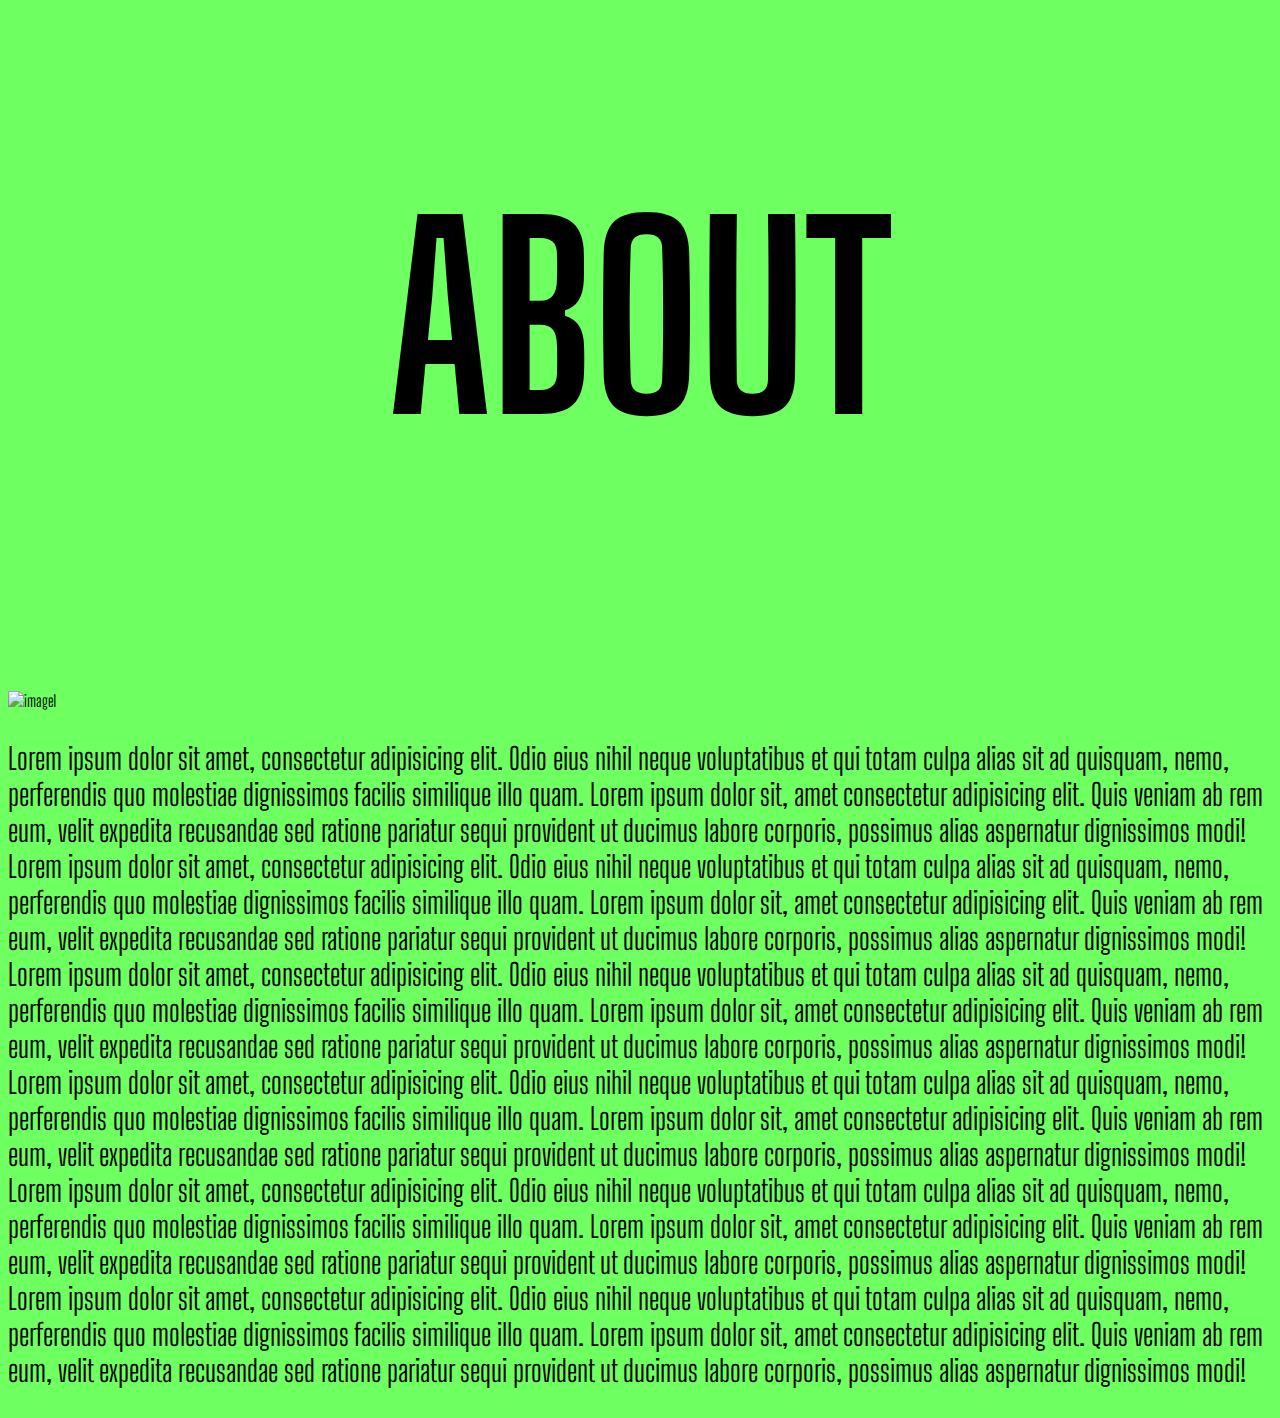
==== about/index.html @ 2d1e68e5 "fix" ====
<!DOCTYPE html>
<html lang="en">

<head>
    <meta charset="UTF-8">
    <meta name="viewport" content="width=device-width, initial-scale=1.0">
    <meta http-equiv="X-UA-Compatible" content="ie=edge">
    <title>Title tag</title>
    <meta name="description" content="Description goes here">

    <link href="https://fonts.googleapis.com/css2?family=Big+Shoulders+Display:wght@100;200;300;400;
500;600;700;800;900&family=Space+Mono&display=swap" rel="stylesheet">
    <link href="https://cdn.jsdelivr.net/npm/bootstrap@5.2.2/dist/css/bootstrap.min.css" rel="stylesheet"
        integrity="sha384-Zenh87qX5JnK2Jl0vWa8Ck2rdkQ2Bzep5IDxbcnCeuOxjzrPF/et3URy9Bv1WTRi" crossorigin="anonymous">

    <link rel="stylesheet" href="css/style.css">


</head>

<body>
     <h1>ABOUT</h1>  <br> <br><br>
      <img src="https://pbs.twimg.com/profile_images/1531794696820883456/7DpShd7F_400x400.jpg" alt="image1" class="img-fluid"> 
 <p><box>Lorem ipsum dolor sit amet, consectetur adipisicing elit. Odio eius nihil neque voluptatibus et qui totam culpa alias sit ad quisquam, nemo, perferendis quo molestiae dignissimos facilis similique illo quam. Lorem ipsum dolor sit, amet consectetur adipisicing elit. Quis veniam ab rem eum, velit expedita recusandae sed ratione pariatur sequi provident ut ducimus labore corporis, possimus alias aspernatur dignissimos modi! Lorem ipsum dolor sit amet, consectetur adipisicing elit. Odio eius nihil neque voluptatibus et qui totam culpa alias sit ad quisquam, nemo, perferendis quo molestiae dignissimos facilis similique illo quam. Lorem ipsum dolor sit, amet consectetur adipisicing elit. Quis veniam ab rem eum, velit expedita recusandae sed ratione pariatur sequi provident ut ducimus labore corporis, possimus alias aspernatur dignissimos modi! Lorem ipsum dolor sit amet, consectetur adipisicing elit. Odio eius nihil neque voluptatibus et qui totam culpa alias sit ad quisquam, nemo, perferendis quo molestiae dignissimos facilis similique illo quam. Lorem ipsum dolor sit, amet consectetur adipisicing elit. Quis veniam ab rem eum, velit expedita recusandae sed ratione pariatur sequi provident ut ducimus labore corporis, possimus alias aspernatur dignissimos modi! Lorem ipsum dolor sit amet, consectetur adipisicing elit. Odio eius nihil neque voluptatibus et qui totam culpa alias sit ad quisquam, nemo, perferendis quo molestiae dignissimos facilis similique illo quam. Lorem ipsum dolor sit, amet consectetur adipisicing elit. Quis veniam ab rem eum, velit expedita recusandae sed ratione pariatur sequi provident ut ducimus labore corporis, possimus alias aspernatur dignissimos modi! Lorem ipsum dolor sit amet, consectetur adipisicing elit. Odio eius nihil neque voluptatibus et qui totam culpa alias sit ad quisquam, nemo, perferendis quo molestiae dignissimos facilis similique illo quam. Lorem ipsum dolor sit, amet consectetur adipisicing elit. Quis veniam ab rem eum, velit expedita recusandae sed ratione pariatur sequi provident ut ducimus labore corporis, possimus alias aspernatur dignissimos modi! Lorem ipsum dolor sit amet, consectetur adipisicing elit. Odio eius nihil neque voluptatibus et qui totam culpa alias sit ad quisquam, nemo, perferendis quo molestiae dignissimos facilis similique illo quam. Lorem ipsum dolor sit, amet consectetur adipisicing elit. Quis veniam ab rem eum, velit expedita recusandae sed ratione pariatur sequi provident ut ducimus labore corporis, possimus alias aspernatur dignissimos modi!   </p> 

     
<script src="https://cdn.jsdelivr.net/npm/bootstrap@5.2.2/dist/js/bootstrap.bundle.min.js"
        integrity="sha384-OERcA2EqjJCMA+/3y+gxIOqMEjwtxJY7qPCqsdltbNJuaOe923+mo//f6V8Qbsw3"
        crossorigin="anonymous"></script>



</body>

</html>
---- about/css/style.css ----
body{
    background-color:#6EFF61;
    font-family: 'Big Shoulders Display', sans-serif;
}

h1{
    color:black;
    text-align:center;
    font-family: 'Big Shoulders Display';
    font-size:250px
}

a{
    color:black;
    text-decoration: none;
}

nav a{
    font-size:100px;
}

a{
    font-size:100px;
}

p{
    font-size:30px;
    float:inline-start;
}

img{
    float:left;
    width: 700px;
}
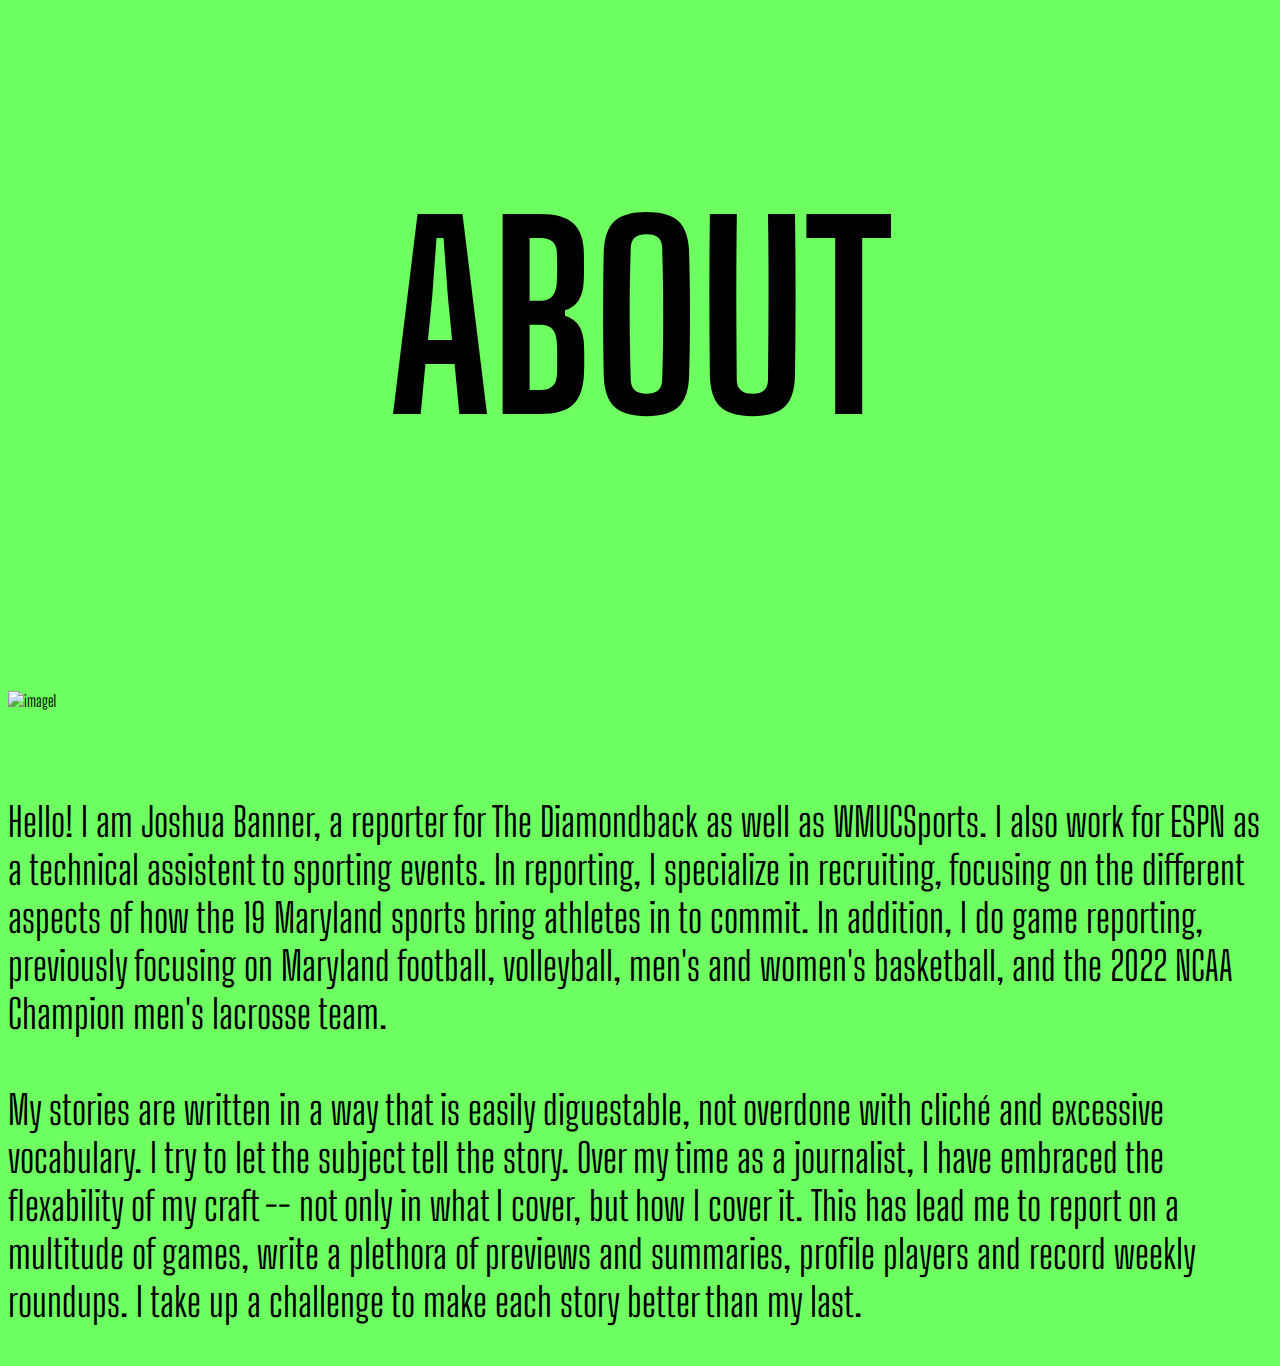
==== commit d688dc0b: "fix" ====
--- a/about/index.html
+++ b/about/index.html
@@ -5,11 +5,11 @@
     <meta charset="UTF-8">
     <meta name="viewport" content="width=device-width, initial-scale=1.0">
     <meta http-equiv="X-UA-Compatible" content="ie=edge">
-    <title>Title tag</title>
-    <meta name="description" content="Description goes here">
-
-    <link href="https://fonts.googleapis.com/css2?family=Big+Shoulders+Display:wght@100;200;300;400;
-500;600;700;800;900&family=Space+Mono&display=swap" rel="stylesheet">
+    <title>About</title>
+    <meta name="description" content="About Josh Banner">
+    <link href="https://fonts.googleapis.com/css2?family=Big+Shoulders+Display:wght@100;200;300;400;500;600;700;800;900&family=Exo:wght@300;400&family=Roboto:ital,wght@0,100;0,300;0,400;0,500;1,100;1,300;1,400&family=Space+Mono&display=swap" rel="stylesheet">
+   <!-- <link href="https://fonts.googleapis.com/css2?family=Big+Shoulders+Display:wght@100;200;300;400;
+500;600;700;800;900&family=Space+Mono&display=swap" rel="stylesheet">-->
     <link href="https://cdn.jsdelivr.net/npm/bootstrap@5.2.2/dist/css/bootstrap.min.css" rel="stylesheet"
         integrity="sha384-Zenh87qX5JnK2Jl0vWa8Ck2rdkQ2Bzep5IDxbcnCeuOxjzrPF/et3URy9Bv1WTRi" crossorigin="anonymous">
 
@@ -19,9 +19,11 @@
 </head>
 
 <body>
-     <h1>ABOUT</h1>  <br> <br><br>
-      <img src="https://pbs.twimg.com/profile_images/1531794696820883456/7DpShd7F_400x400.jpg" alt="image1" class="img-fluid"> 
- <p><box>Lorem ipsum dolor sit amet, consectetur adipisicing elit. Odio eius nihil neque voluptatibus et qui totam culpa alias sit ad quisquam, nemo, perferendis quo molestiae dignissimos facilis similique illo quam. Lorem ipsum dolor sit, amet consectetur adipisicing elit. Quis veniam ab rem eum, velit expedita recusandae sed ratione pariatur sequi provident ut ducimus labore corporis, possimus alias aspernatur dignissimos modi! Lorem ipsum dolor sit amet, consectetur adipisicing elit. Odio eius nihil neque voluptatibus et qui totam culpa alias sit ad quisquam, nemo, perferendis quo molestiae dignissimos facilis similique illo quam. Lorem ipsum dolor sit, amet consectetur adipisicing elit. Quis veniam ab rem eum, velit expedita recusandae sed ratione pariatur sequi provident ut ducimus labore corporis, possimus alias aspernatur dignissimos modi! Lorem ipsum dolor sit amet, consectetur adipisicing elit. Odio eius nihil neque voluptatibus et qui totam culpa alias sit ad quisquam, nemo, perferendis quo molestiae dignissimos facilis similique illo quam. Lorem ipsum dolor sit, amet consectetur adipisicing elit. Quis veniam ab rem eum, velit expedita recusandae sed ratione pariatur sequi provident ut ducimus labore corporis, possimus alias aspernatur dignissimos modi! Lorem ipsum dolor sit amet, consectetur adipisicing elit. Odio eius nihil neque voluptatibus et qui totam culpa alias sit ad quisquam, nemo, perferendis quo molestiae dignissimos facilis similique illo quam. Lorem ipsum dolor sit, amet consectetur adipisicing elit. Quis veniam ab rem eum, velit expedita recusandae sed ratione pariatur sequi provident ut ducimus labore corporis, possimus alias aspernatur dignissimos modi! Lorem ipsum dolor sit amet, consectetur adipisicing elit. Odio eius nihil neque voluptatibus et qui totam culpa alias sit ad quisquam, nemo, perferendis quo molestiae dignissimos facilis similique illo quam. Lorem ipsum dolor sit, amet consectetur adipisicing elit. Quis veniam ab rem eum, velit expedita recusandae sed ratione pariatur sequi provident ut ducimus labore corporis, possimus alias aspernatur dignissimos modi! Lorem ipsum dolor sit amet, consectetur adipisicing elit. Odio eius nihil neque voluptatibus et qui totam culpa alias sit ad quisquam, nemo, perferendis quo molestiae dignissimos facilis similique illo quam. Lorem ipsum dolor sit, amet consectetur adipisicing elit. Quis veniam ab rem eum, velit expedita recusandae sed ratione pariatur sequi provident ut ducimus labore corporis, possimus alias aspernatur dignissimos modi!   </p> 
+     <h1>ABOUT</h1>  <br> <br><br> 
+     <img src="https://pbs.twimg.com/profile_images/1531794696820883456/7DpShd7F_400x400.jpg" alt="image1" class="img-fluid"> 
+ <p><br>Hello! I am Joshua Banner, a reporter for The Diamondback as well as WMUCSports. I also work for ESPN as a technical assistent to sporting events. In reporting, I specialize in recruiting, focusing on the different aspects of how the 19 Maryland sports bring athletes in to commit. In addition, I do game reporting, previously focusing on Maryland football, volleyball, men's and women's basketball, and the 2022 NCAA Champion men's lacrosse team. 
+    <br><br>My stories are written in a way that is easily diguestable, not overdone with cliché and excessive vocabulary. I try to let the subject tell the story. Over my time as a journalist, I have embraced the flexability of my craft -- not only in what I cover, but how I cover it. This has lead me to report on a multitude of games, write a plethora of previews and summaries, profile players and record weekly roundups. I take up a challenge to make each story better than my last.
+</p> 
 
      
 <script src="https://cdn.jsdelivr.net/npm/bootstrap@5.2.2/dist/js/bootstrap.bundle.min.js"
--- a/about/css/style.css
+++ b/about/css/style.css
@@ -7,7 +7,7 @@
     color:black;
     text-align:center;
     font-family: 'Big Shoulders Display';
-    font-size:250px
+    font-size:250px;
 }
 
 a{
@@ -24,7 +24,7 @@
 }
 
 p{
-    font-size:30px;
+    font-size:40px;
     float:inline-start;
 }
 
